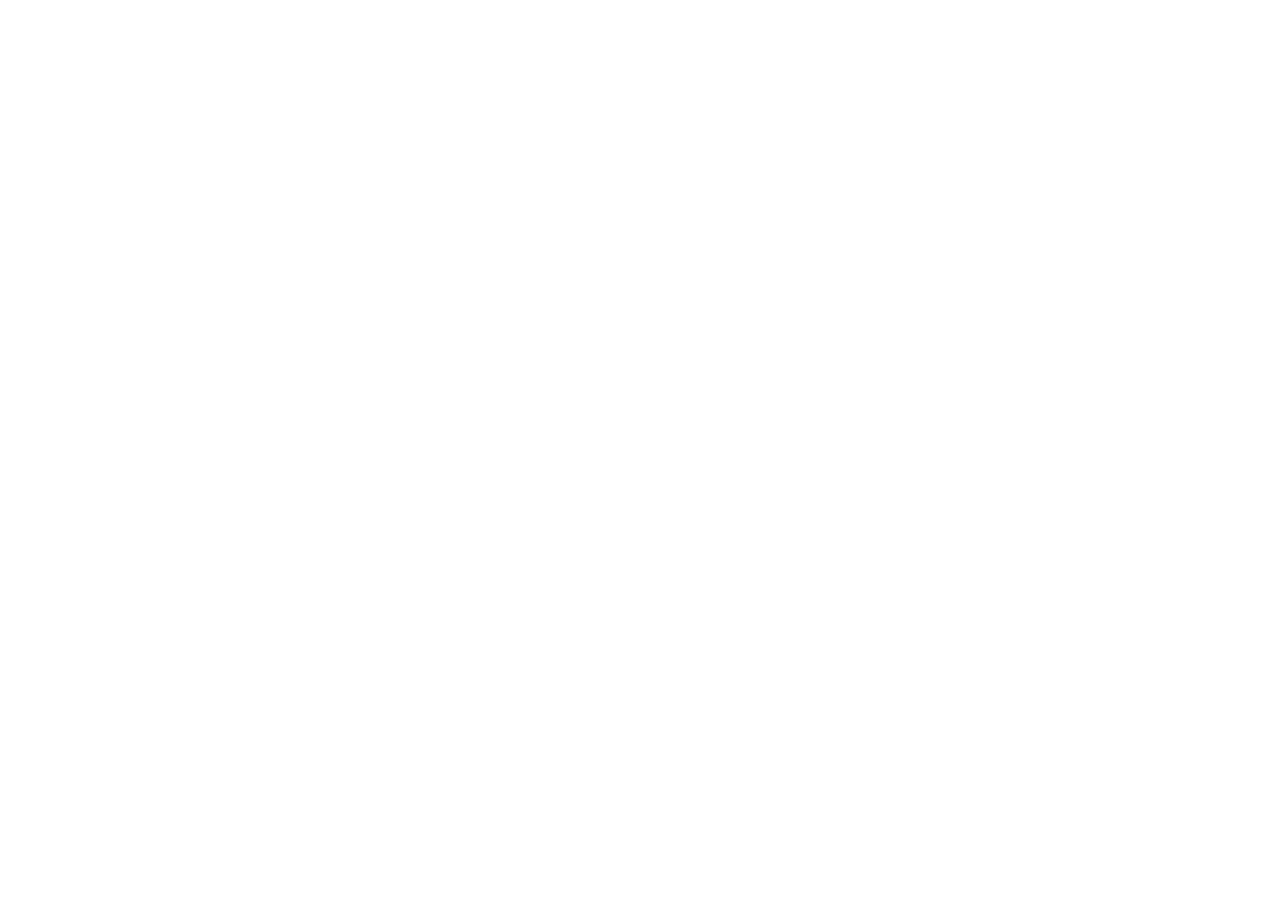
==== index.html @ f8779f9e "projeto social 1" ====
<!DOCTYPE html>
<html lang="pt-br">
<head>
    <meta charset="UTF-8">
    <meta name="viewport" content="width=device-width, initial-scale=1.0">
    <title>projeto sociais</title>
    <link rel="shortcut ico" href="favicon.ico" type="image/x-icon">
</head>
<body>
    
</body>
</html>
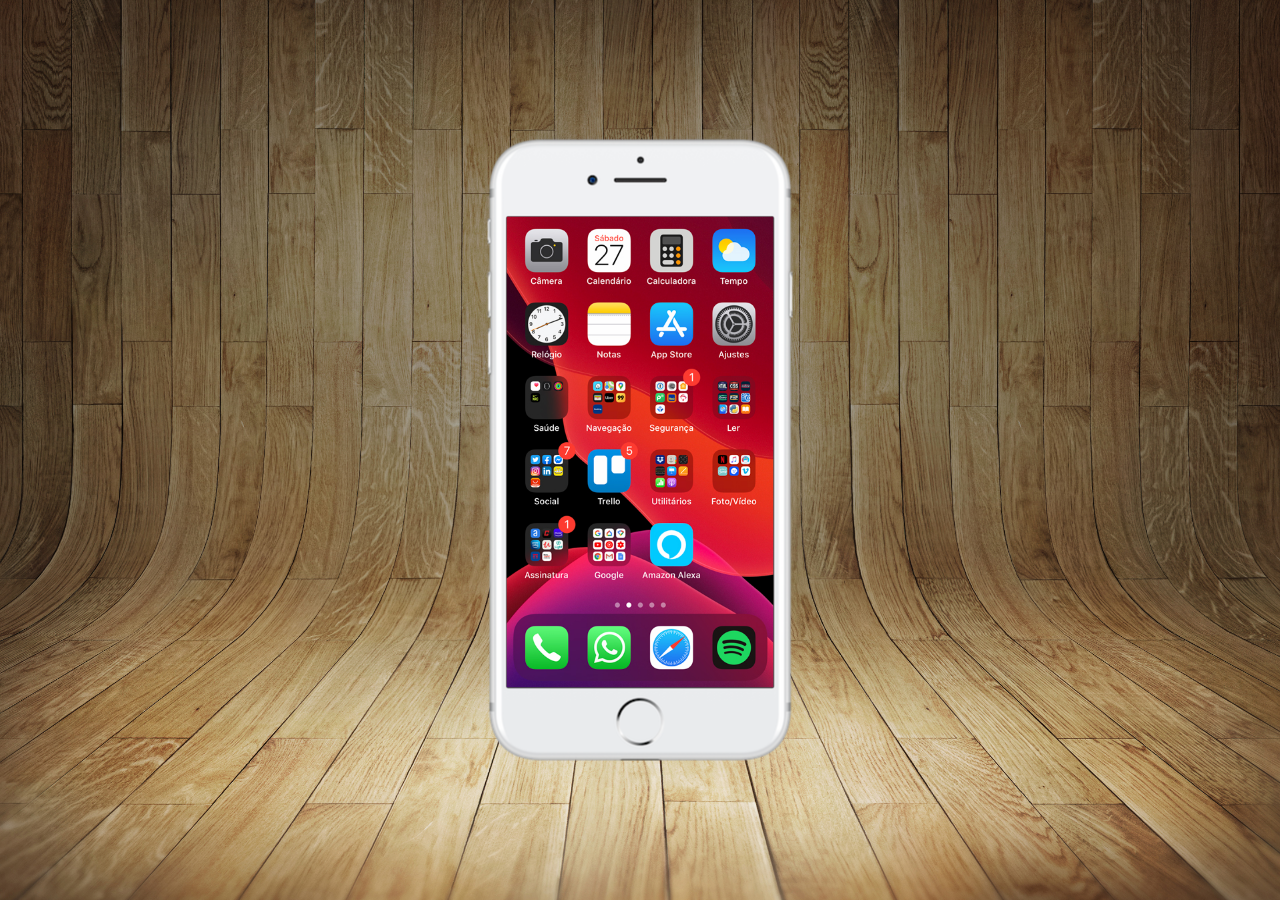
==== commit df442e77: "rede social 2" ====
--- a/index.html
+++ b/index.html
@@ -5,8 +5,14 @@
     <meta name="viewport" content="width=device-width, initial-scale=1.0">
     <title>projeto sociais</title>
     <link rel="shortcut ico" href="favicon.ico" type="image/x-icon">
+    <link rel="stylesheet" href="estilo/estilo.css">           
 </head>
 <body>
-    
+    <main>
+        <section id="celular"> 
+            <iframe src="home.html" frameborder="0" id="tela" name="tela"></iframe>
+        </section>
+        <section id="social"></section>
+    </main>
 </body>
 </html>--- a/estilo/estilo.css
+++ b/estilo/estilo.css
@@ -0,0 +1,38 @@
+@charset "UTF-8";
+
+*{
+    padding: 0px;
+    margin: 0px;
+    font-family: Arial, Helvetica, sans-serif;
+}
+body, html{
+    height: 100vh;
+    background-color: black;
+}
+body{
+    background: url(../imagens/fundo-madeira.jpg) no-repeat center / cover fixed;
+}
+main{
+    position: relative;
+    width: 100%;
+    height: 100vh;
+}
+
+section#celular{
+    position: absolute;
+    top: 50%;
+    left: 50%;    
+    transform: translate(-50%, -50% );
+
+    width: 311px;
+    height: 627px;
+    background:url(../imagens/frame-iphone.png) no-repeat;
+}
+#tela{
+    position: absolute;
+    top: 80px;
+    left: 22px;
+
+    height: 471px;
+    width: 267px;
+}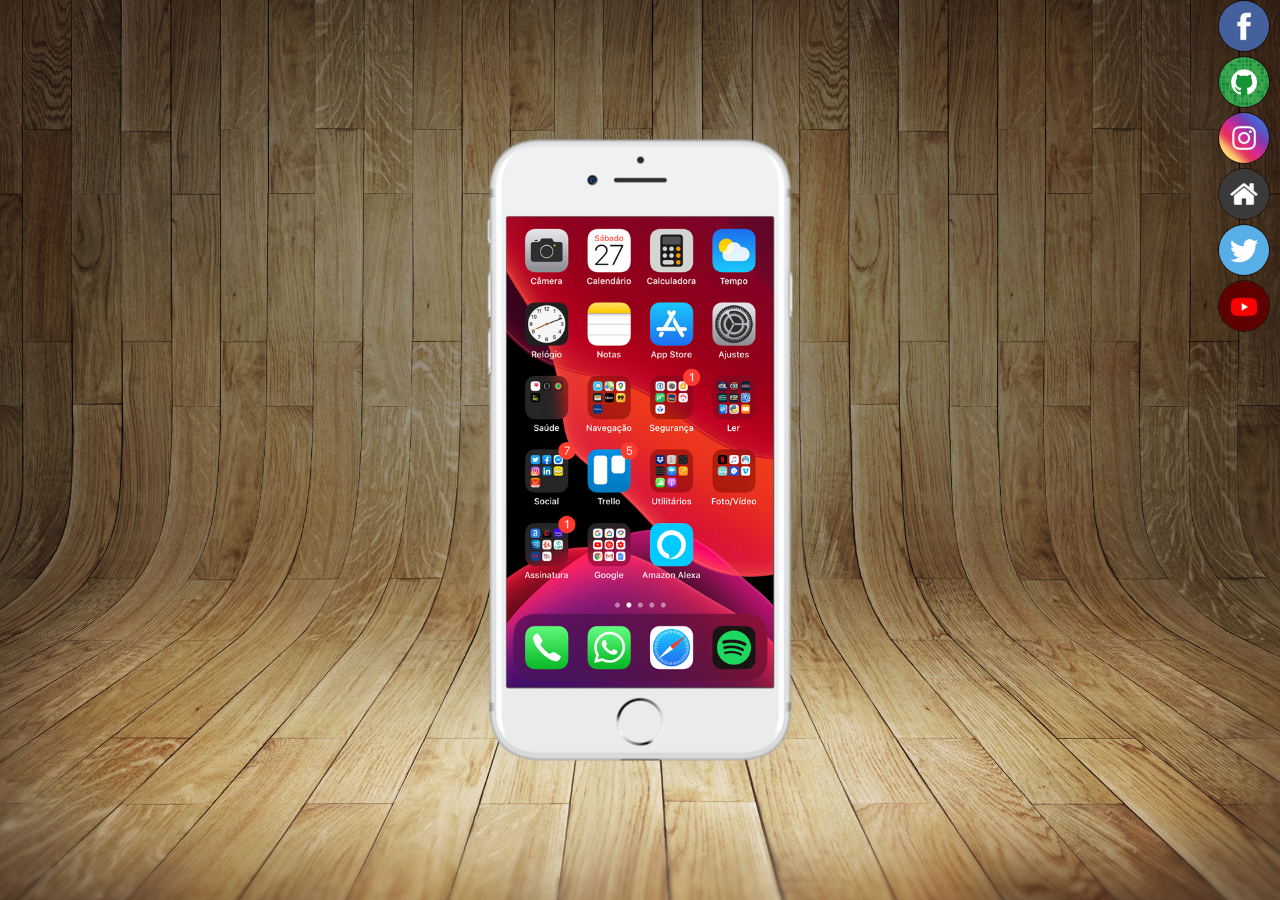
==== commit f1d1d44f: "social 3" ====
--- a/index.html
+++ b/index.html
@@ -12,7 +12,14 @@
         <section id="celular"> 
             <iframe src="home.html" frameborder="0" id="tela" name="tela"></iframe>
         </section>
-        <section id="social"></section>
+        <section id="social">
+            <a href="" id="logo"><img src="imagens/logo-facebook.jpg" alt=""></a><br>
+            <a href="" id="logo"><img src="imagens/logo-github.jpg" alt=""></a><br>
+            <a href="" id="logo"><img src="imagens/logo-instagram.jpg" alt=""></a><br>
+            <a href="" id="logo"><img src="imagens/logo-home.jpg" alt=""></a><br>
+            <a href="" id="logo"><img src="imagens/logo-twitter.jpg" alt=""></a><br>
+            <a href="" id="logo"><img src="imagens/logo-youtube.jpg" alt=""></a>
+        </section>
     </main>
 </body>
 </html>--- a/estilo/estilo.css
+++ b/estilo/estilo.css
@@ -29,10 +29,30 @@
     background:url(../imagens/frame-iphone.png) no-repeat;
 }
 #tela{
-    position: absolute;
+    position: relative;
     top: 80px;
     left: 22px;
 
     height: 471px;
     width: 267px;
+}
+
+
+section#social{
+    text-align: right;
+    border: 50%;
+    margin-right: 10px;
+}
+
+section#social img{
+    border-radius: 50%;
+    height: 50px;
+
+    border:1px solid rgba(0, 0, 0, 0.582);
+}
+section#social > a:hover > img{
+    height: 60px;
+    border-radius: 50%;
+    border: 2px solid white;
+    transition: .3s,border .5s;
 }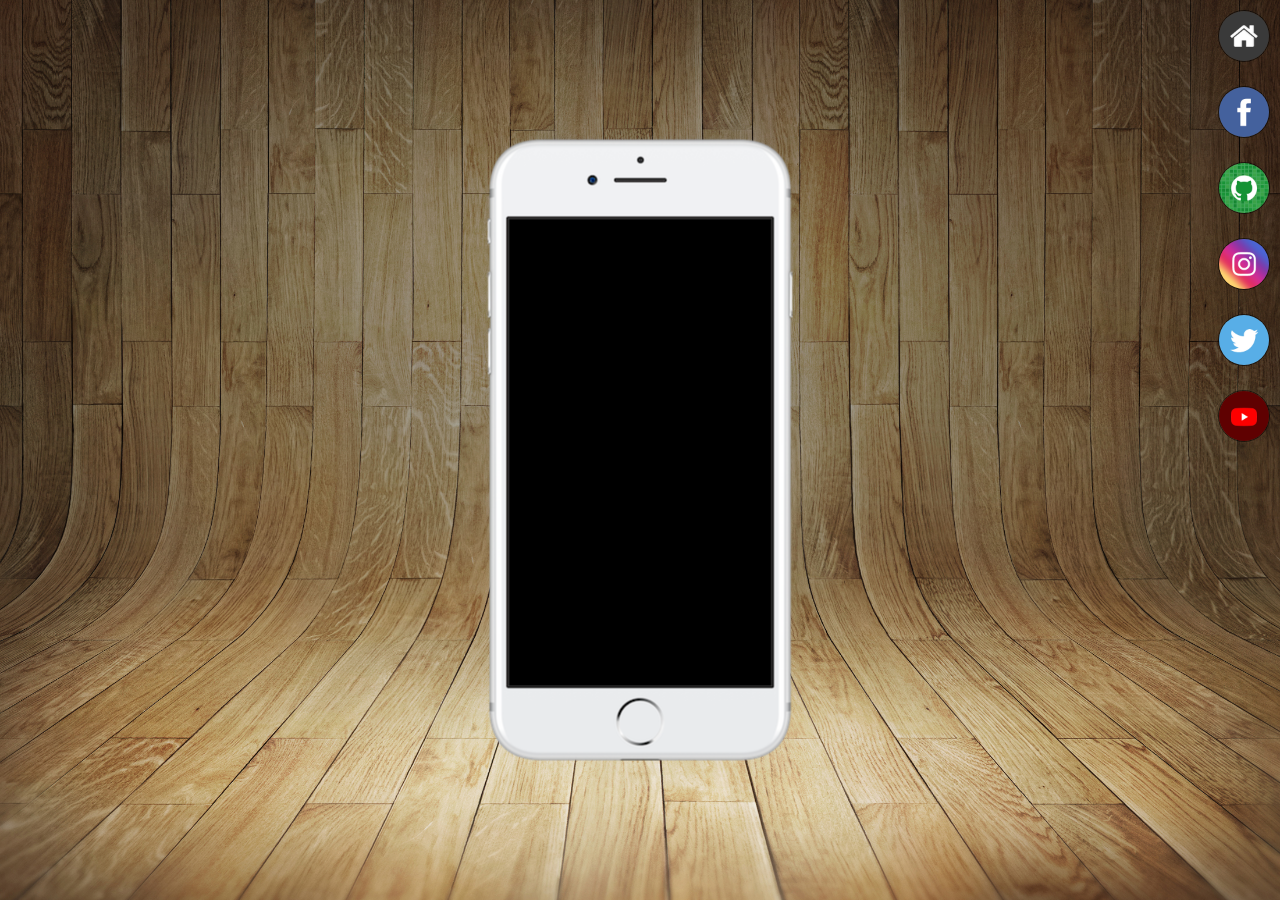
==== commit 3119d857: "fim do projeto social" ====
--- a/index.html
+++ b/index.html
@@ -1,24 +1,33 @@
-<!DOCTYPE html>
+ <!DOCTYPE html>
 <html lang="pt-br">
 <head>
     <meta charset="UTF-8">
     <meta name="viewport" content="width=device-width, initial-scale=1.0">
     <title>projeto sociais</title>
     <link rel="shortcut ico" href="favicon.ico" type="image/x-icon">
-    <link rel="stylesheet" href="estilo/estilo.css">           
+    <link rel="stylesheet" href="estilo/estilo.css">
+    
 </head>
 <body>
     <main>
         <section id="celular"> 
-            <iframe src="home.html" frameborder="0" id="tela" name="tela"></iframe>
+            <iframe src="/projeto-social/rede_social/home.html" frameborder="0" id="tela" name="tela"></iframe>
         </section>
         <section id="social">
-            <a href="" id="logo"><img src="imagens/logo-facebook.jpg" alt=""></a><br>
-            <a href="" id="logo"><img src="imagens/logo-github.jpg" alt=""></a><br>
-            <a href="" id="logo"><img src="imagens/logo-instagram.jpg" alt=""></a><br>
-            <a href="" id="logo"><img src="imagens/logo-home.jpg" alt=""></a><br>
-            <a href="" id="logo"><img src="imagens/logo-twitter.jpg" alt=""></a><br>
-            <a href="" id="logo"><img src="imagens/logo-youtube.jpg" alt=""></a>
+            <a href="/projeto-social/rede_social/home.html" id="logo" target="tela"><img src="imagens/logo-home.jpg" alt="logo-home"></a><br>
+            
+            <a href="rede_social/facebook.html" id="logo" target="tela"><img src="imagens/logo-facebook.jpg" alt="facebook"></a><br>
+
+            <a href="/projeto-social/rede_social/github.html" id="logo" target="tela">
+                <img src="imagens/logo-github.jpg" alt="github" >
+            </a><br>
+
+            <a href="rede_social/instagram.html" id="logo" target="tela"><img src="imagens/logo-instagram.jpg" alt="instagram"></a><br>
+
+            <a href="rede_social/x.html" id="logo" target="tela"><img src="imagens/logo-twitter.jpg" alt=""></a><br>
+
+            <a href="/projeto-social/rede_social/youtube.html" id="logo" target="tela"> <img src="imagens/logo-youtube.jpg" alt="youtube">
+            </a>
         </section>
     </main>
 </body>
--- a/estilo/estilo.css
+++ b/estilo/estilo.css
@@ -14,8 +14,8 @@
 }
 main{
     position: relative;
-    width: 100%;
-    height: 100vh;
+    width: 100vw;
+    height: 100%;
 }
 
 section#celular{
@@ -28,31 +28,39 @@
     height: 627px;
     background:url(../imagens/frame-iphone.png) no-repeat;
 }
+::-webkit-scrollbar{
+    width: 0px;
+    height: 0px;
+}
 #tela{
     position: relative;
     top: 80px;
-    left: 22px;
+    left: 23px;
 
-    height: 471px;
+    height: 472px;
     width: 267px;
 }
-
 
 section#social{
     text-align: right;
     border: 50%;
     margin-right: 10px;
+    
+    box-sizing: border-box;
 }
 
 section#social img{
     border-radius: 50%;
     height: 50px;
-
+    margin: .9px;
     border:1px solid rgba(0, 0, 0, 0.582);
+    margin: 10px 0px;
 }
 section#social > a:hover > img{
-    height: 60px;
+    box-sizing: border-box;
+    height: 55px;
     border-radius: 50%;
     border: 2px solid white;
     transition: .3s,border .5s;
+    transform: translate(-10px, 0px);
 }